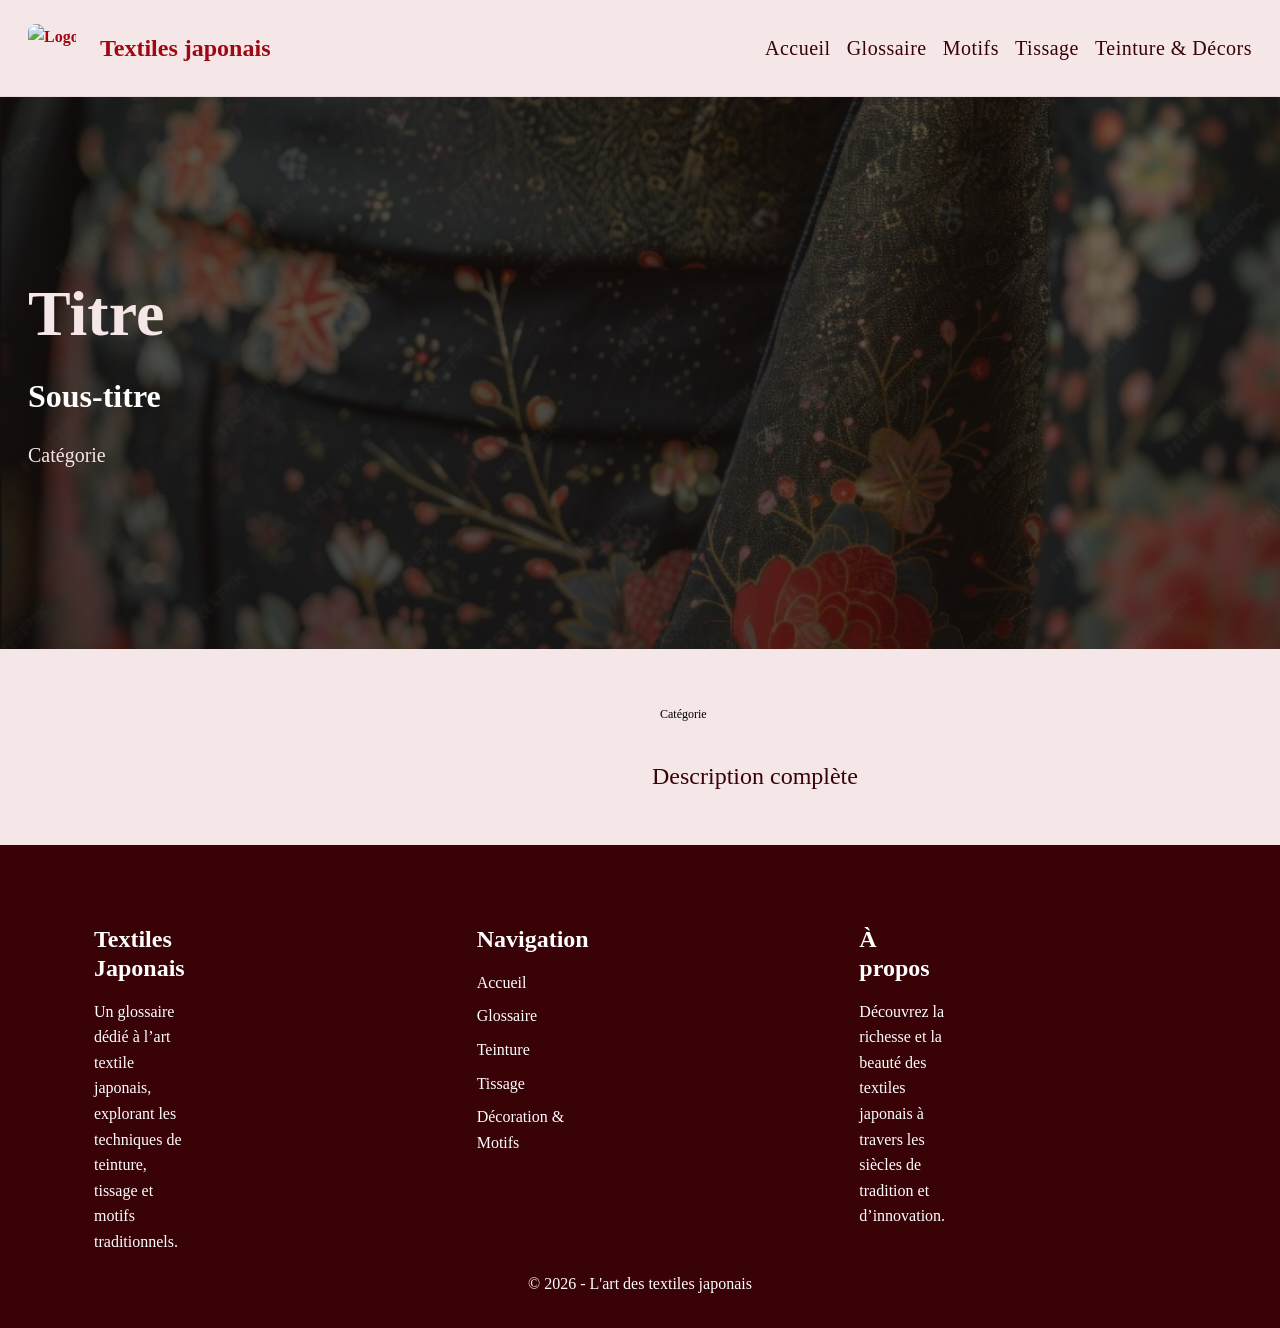
==== fiche.html @ 6d3a4010 "working" ====
<!DOCTYPE html>
<html lang="fr">
<head>
  <meta charset="UTF-8">
  <meta name="viewport" content="width=device-width, initial-scale=1.0">
  <title>Fiche textile | L'art des textiles japonais</title>
  <meta name="description" content="Découvrez une fiche détaillée sur un textile japonais.">

  <link rel="preconnect" href="https://fonts.googleapis.com">
  <link rel="preconnect" href="https://fonts.gstatic.com" crossorigin>
  <link href="https://fonts.googleapis.com/css2?family=Noto+Serif+JP:wght@500;700&family=Inter:wght@400;500;600;700&display=swap" rel="stylesheet">

  <link href="https://cdn.jsdelivr.net/npm/bootstrap@5.3.3/dist/css/bootstrap.min.css" rel="stylesheet">
  <link rel="stylesheet" href="css/style.css">
</head>
<body>

  <div id="site-header"></div>

  <main>
    <section id="ficheHero" class="hero-section-textile">
  <div class="custom-container">
    <div class="row">
      <div class="col-12 col-md-10 col-lg-8">
        <div class="hero-content">
          <h1 id="ficheTitle">Titre</h1>
          <h2 id="ficheSubtitle">Sous-titre</h2>
          <p id="ficheCategoryText">Catégorie</p>
        </div>
      </div>
    </div>
  </div>
</section>

    <section class="fiche-section py-5">
      <div class="custom-container">
        <div class="row g-4 align-items-start">
          <div class="col-12 col-lg-6">
            <img id="ficheImage" src="" alt="" class="img-fluid rounded-4 fiche-image">
          </div>

          <div class="col-12 col-lg-6">
            <span id="ficheBadge" class="result-badge mb-4">Catégorie</span>
            <p id="ficheDescription" class="fiche-description">
              Description complète
            </p>
          </div>
        </div>
      </div>
    </section>
  </main>

  <div id="site-footer"></div>

  <script src="https://cdn.jsdelivr.net/npm/bootstrap@5.3.3/dist/js/bootstrap.bundle.min.js"></script>
  <script src="js/main.js"></script>
</body>
</html>
---- css/style.css ----
:root {
  --bg-main: #f5e6e7;
  --bg-light: #ffffff72;

  --text-dark: #380206;
  --text-soft: #5f5249;

  --primary: #9f0712;
  --primary-dark: #7d0510;
  --secondary: #b88b4a;
  --accent: #d8c3a5;
  --white: #ffffff;
  --border-light: #d9d9d9;

  --shadow-soft: 0 10px 30px rgba(0, 0, 0, 0.08);
  --shadow-inner: inset 0 0 4px rgba(0, 0, 0, 0.25);

  --radius-lg: 16px;
  --radius-md: 16px;
  --radius-sm: 8px;

  --container-width: 1224px;

  --font-title: "Sour Gummy", cursive;
--font-text: "Times New Roman", serif;

  --fs-h1: 64px;
  --fs-h2: 32px;
  --fs-h3: 24px;
  --fs-text-lg: 32px;
  --fs-text-md: 24px;
  --fs-text: 16px;
  
  --nav-default: #380206;
--nav-hover: #8f0610;
--nav-active: #7f060e;
}

html {
  scroll-behavior: smooth;
}

body {
  margin: 0;
  background-color: var(--bg-main);
  color: #380206;
  font-family: var(--font-text);
  font-size: var(--fs-text);
  line-height: 1.6;
}

h1,
h2,
h3 {
  margin: 0;
  font-family: var(--font-title);
  line-height: 1.2;
}

h1 {
  font-size: var(--fs-h1);
  font-weight: 700;
}

h2 {
  font-size: var(--fs-h2);
  font-weight: 700;
}

h3 {
  font-size: var(--fs-h3);
  font-weight: 400;
}

p {
  margin: 0;
  font-size: var(--fs-text);
  font-family: var(--font-text);
  line-height: 1.6;
}

img {
  display: block;
  max-width: 100%;
  height: auto;
}

a:focus-visible,
button:focus-visible,
input:focus-visible {
  outline: 3px solid var(--secondary);
  outline-offset: 3px;
}

.visually-hidden {
  position: absolute;
  width: 1px;
  height: 1px;
  padding: 0;
  margin: -1px;
  overflow: hidden;
  clip: rect(0, 0, 0, 0);
  white-space: nowrap;
  border: 0;
}

.custom-container {
  width: min(var(--container-width), calc(100% - 2rem));
  margin-inline: auto;
}

/* NAVIGATION */
.site-header {
  position: relative;
  z-index: 100;
}

.custom-navbar {
  padding: 16px 0;
  background-color: #f5e6e7;
  backdrop-filter: blur(8px);
  border-bottom: 1px solid rgba(0, 0, 0, 0.05);
}

.header-row {
  min-height: 64px;
}

.navbar-brand {
  color: var(--primary);
  font-family: var(--font-title);
  font-weight: 700;
  text-decoration: none;
}

.brand-logo {
  display: inline-flex;
  align-items: center;
  gap: 24px;
}

.brand-image {
  width: 48px;
  height: 48px;
  object-fit: cover;
  border-radius: 8px;
  flex-shrink: 0;
}

.brand-text {
  display: inline-block;
  color: var(--primary);
  font-family: var(--font-title);
  font-size: 24px;
  font-weight: 700;
  line-height: 1;
  white-space: nowrap;
}

.header-nav {
  display: flex;
  flex-wrap: nowrap;
  justify-content: flex-end;
  align-items: center;
  gap: 8px 16px;
  overflow-x: auto;
  overflow-y: hidden;
  white-space: nowrap;
  -webkit-overflow-scrolling: touch;
  scrollbar-width: none;
}

.header-nav::-webkit-scrollbar {
  display: none;
}

.header-nav .nav-item {
  flex: 0 0 auto;
}

.nav-link {
  position: relative;
  display: inline-block;
  padding: 8px 0;
  color: var(--nav-default);
  font-size: 20px;
  font-weight: 500;
  white-space: nowrap;
  transition: color 0.3s ease;
  letter-spacing: 0.5px;
}

.nav-link:hover,
.nav-link:focus {
  color: var(--nav-hover);
}

.nav-link.active {
  color: var(--nav-active) !important;
  font-weight: 700;
}

.nav-link::after {
  content: "";
  position: absolute;
  left: 0;
  bottom: -4px;
  width: 0;
  height: 2px;
  background: var(--nav-hover);
  transition: width 0.25s ease;
}

.nav-link:hover::after,
.nav-link:focus::after {
  width: 100%;
}

.nav-link.active::after {
  width: 100%;
  background: var(--nav-active);
}

/* BLOCS DE TITRES COMMUNS */
.section-intro,
.tradition-content{
  display: flex;
  flex-direction: column;
  align-items: center;
  gap: 40px;
  text-align: center;
}

.section-intro p,
.tradition-content p{
  max-width: 744px;
  font-size: var(--fs-text-md);
  font-weight: 400;
  line-height: 1.6;
}
/* HERO ACCUEIL */
.hero-section-tissage,
.hero-section-teinture,
.hero-section-motifs,
.hero-section-textile {
  position: relative;
  height: 552px;
  display: flex;
  align-items: center;
  overflow: hidden;
  color: var(--white);
}

.hero-section-tissage::before {
  content: "";
  position: absolute;
  inset: 0;
  z-index: 0;
  background:
    linear-gradient(rgba(30, 20, 15, 0.45), rgba(30, 20, 15, 0.45)),
    url("../images/Tissage-deb.jpg") center / cover no-repeat;
  transform: scale(1);
  animation: heroZoom 8s ease-out forwards;
}

.hero-section-teinture::before {
  content: "";
  position: absolute;
  inset: 0;
  z-index: 0;
  background:
    linear-gradient(rgba(30, 20, 15, 0.45), rgba(30, 20, 15, 0.45)),
    url("../images/Teinture-Deb.jpg") center / cover no-repeat;
  transform: scale(1);
  animation: heroZoom 8s ease-out forwards;
}

.hero-section-motifs::before {
  content: "";
  position: absolute;
  inset: 0;
  z-index: 0;
  background:
    linear-gradient(rgba(30, 20, 15, 0.45), rgba(30, 20, 15, 0.45)),
    url("../images/Motifs-deb.jpg") center / cover no-repeat;
  transform: scale(1);
  animation: heroZoom 8s ease-out forwards;
}
.hero-section-textile::before {
  content: "";
  position: absolute;
  inset: 0;
  z-index: 0;
  background:
    linear-gradient(rgba(30, 20, 15, 0.45), rgba(30, 20, 15, 0.45)),
    url("../images/Textile_Japonais.jpg") center / cover no-repeat;
  transform: scale(1);
  animation: heroZoom 8s ease-out forwards;
}
.hero-section-tissage::after,
.hero-section-teinture::after,
.hero-section-motifs::after,
.hero-section-textile::after {
  content: "";
  position: absolute;
  inset: 0;
  z-index: 1;
  background:
    linear-gradient(rgba(20, 14, 12, 0.2), rgba(20, 14, 12, 0.35)),
    linear-gradient(to right, rgba(0, 0, 0, 0.3), rgba(0, 0, 0, 0.08));
}

.hero-content {
  position: relative;
  z-index: 2;
  display: flex;
  flex-direction: column;
  gap: 24px;
  text-align: left;
  animation: fadeUp 0.9s ease;
}

.hero-content h1 {
  max-width: 600px;
  color: #f5e6e7;
}

.hero-content p {
  max-width: 808px;
  font-size: 20px;
  font-weight: 400;
  line-height: 1.5;
  color: #f5e6e7;
}

.hero-content .hero-btn {
  margin-top: 16px;
}





@keyframes heroZoom {
  from {
    transform: scale(1.06);
  }
  to {
    transform: scale(1);
  }
}



.hero-btn {
  margin-top: 16px;
}

.btn-discover {
  display: inline-flex;
  align-items: center;
  justify-content: center;

  width: 288px;
  height: 60px;
  padding: 16px;

  border-radius: var(--radius-md);
  background-color: #9f0712;
  color: #f5e6e7;

  font-size: 20px;
  font-weight: 500;
  text-decoration: none;

  border: 2px solid #9f0712;

  transition: all 0.3s ease;
}

.btn-discover:hover,
.btn-discover:focus {
  background-color: #f5e6e7;
  color: #9f0712;
}


/* BLOC INTRO */
.tradition-section {
  height: 320px;
  display: flex;
  align-items: center;
}

/* CARTES DE NAVIGATION */
.navigation-cards-section,
.search-section {
  padding: 40px 0;
}

.cards-grid {
  display: flex;
  flex-wrap: wrap;
  justify-content: space-between;
  gap: 24px;
}

.nav-card-link,
.result-card-link {
  display: block;
  color: inherit;
  text-decoration: none;
}

.nav-card {
  width: 288px;
  height: 264px;
  display: flex;
  flex-direction: column;
  align-items: flex-start;

  padding: 24px 24px;

  background-color: var(--bg-light);
  border-radius: var(--radius-md);
  box-shadow: var(--shadow-inner);

  transition: transform 0.3s ease, box-shadow 0.3s ease;
}

.nav-card:hover,
.nav-card:focus-within {
  transform: translateY(-6px);
  box-shadow: 0 14px 34px rgba(0, 0, 0, 0.12);
}

.nav-card-icon {
  width: 64px;
  height: 64px;
  box-sizing: border-box;
  display: flex;
  align-items: center;
  justify-content: center;
  padding: 24px;
  border-radius: var(--radius-sm);
}

.nav-card-icon img {
  width: 100%;
  height: 100%;
  object-fit: contain;
}

.nav-card h2 {
  margin-top: 24px;
  font-size: 24px;
  font-weight: 700;
  text-align: left;
}

.nav-card p {
  margin-top: 16px;
  font-size: 16px;
  font-weight: 400;
  line-height: 1.5;
  text-align: left;
}

.icon-1 { background-color: #ffe2e2; }
.icon-2 { background-color: #fef3c6; }
.icon-3 { background-color: #5248b9; }
.icon-4 { background-color: #d0fae5; }



/* RECHERCHE */

.search-section-content {
  display: flex;
  flex-direction: column;
  gap: 24px;
}

.search-toolbar {
  display: flex;
  align-items: center;
  gap: 16px;
  width: 100%;
}

.search-input-box {
  flex: 1 1 auto;
  max-width: 100%;
  display: flex;
  align-items: center;
  gap: 24px;
  height: 56px;
  padding: 0 24px;
  background-color: var(--white);
  border: 1px solid var(--border-light);
  border-radius: var(--radius-md);
}

.search-input-box img {
  width: 24px;
  height: 24px;
  object-fit: contain;
  flex-shrink: 0;
   color: #380206;
}

.search-input-field,
.no-border-input {
  flex: 1 1 auto;
  min-width: 0;
  width: 100%;
  padding: 0;
  border: none;
  outline: none;
  background: transparent;
  color: #380206;
  font-size: 16px;
  font-weight: 700;
}

.search-input-field::placeholder,
.no-border-input::placeholder {
  color: #380206;
  opacity: 1;
}

.search-categories {
  flex: 0 1 496px;
  max-width: 600px;
  display: flex;
  align-items: center;
  justify-content: flex-end;
  gap: 16px;
}

.category-filter {
  padding: 8px 16px;
  border: none;
  border-radius: var(--radius-sm);
  background: transparent;
  color: #380206;
  font-size: 16px;
  font-weight: 500;
  white-space: nowrap;
  transition: background-color 0.3s ease, color 0.3s ease;
}



.category-filter:hover,
.category-filter:focus {
  background-color: #9f0712;
  color: #f5e6e7;
  border-color: #9f0712;
}



.results-count,
.results-info {
  width: 100%;
  max-width: var(--container-width);
  margin: 32px auto 0;
  text-align: center;
  color: #380206;
  font-size: 16px;
  font-weight: 700;
}

.results-grid {
  display: grid;
  grid-template-columns: repeat(3, 392px);
  justify-content: center;
  gap: 16px;
  width: 100%;
  max-width: var(--container-width);
  margin: 24px auto 0;
}

/* CARTES RÉSULTATS */
.result-card {
  display: flex;
  width: 392px;
  height: 384px;
  overflow: hidden;
  background-color: var(--white);
  border-radius: var(--radius-md);
  box-shadow: var(--shadow-inner);
  transition: transform 0.3s ease;
}

.result-card-link:hover .result-card,
.result-card-link:focus-visible .result-card {
  transform: translateY(-4px);
}

.result-card-image {
  width: 208px;
  height: 384px;
  flex-shrink: 0;
}

.result-card-image img {
  width: 100%;
  height: 100%;
  object-fit: cover;
}

.result-card-content {
  width: 184px;
  height: 384px;
  box-sizing: border-box;
  display: flex;
  flex-direction: column;
  align-items: flex-start;
  padding: 24px 8px;
}

.result-badge {
  display: inline-flex;
  align-items: center;
  justify-content: center;
  padding: 8px;
  border-radius: var(--radius-sm);
  color: #000000;
  font-size: 12px;
  font-weight: 400;
}

.result-text-content {
  display: flex;
  flex-direction: column;
  align-items: flex-start;
  margin-top: 64px;
}

.result-text-content h2 {
  font-size: 24px;
  font-weight: 700;
}

.result-text-content h3 {
  margin-top: 16px;
  font-size: 16px;
  font-weight: 400;
  line-height: 1.4;
}

.result-text-content p {
  margin-top: 16px;
  font-size: 16px;
  font-weight: 400;
  line-height: 1.5;
}


/* FOOTER */

.site-footer {
  padding: 80px 0 32px;
  background-color: var(--text-dark);
  color: var(--white);
}

.footer-grid {
  display: grid;
  grid-template-columns: repeat(3, 1fr);
  gap: 32px;
  max-width: var(--container-width);
  margin: 0 auto;
}

.footer-column h3 {
  font-size: 24px;
  font-weight: 700;
  color: var(--white);
}

.footer-column p,
.footer-column a {
  font-size: 16px;
  line-height: 1.6;
  color: var(--white);
  text-decoration: none;
}

.footer-nav-list {
  list-style: none;
  padding: 0;
  margin: 16px 0 0;

  display: flex;
  flex-direction: column;
  gap: 8px;
}

.footer-nav-list a {
  transition: color 0.3s ease;
}

.footer-nav-list a:hover,
.footer-nav-list a:focus {
  color: var(--secondary);
}

.footer-bottom {
  margin-top: 16px;
}

.footer-bottom p {
  margin: 0;
  font-size: 16px;
}

/* RESPONSIVE */
@media (min-width: 1440px) {
  .custom-container {
    width: var(--container-width);
  }
}

@media (max-width: 1200px) {
  .cards-grid {
    justify-content: center;
  }
  .footer-grid {
    grid-template-columns: 1fr;
    gap: 40px;
  }

  .footer-column {
    width: 100%;
  }
}

@media (max-width: 992px) {
  .hero-section-tissage,
  .hero-section-teinture,
  .hero-section-motifs,
   .hero-section-textile {
    height: 480px;
  }

  .hero-content h1,
  .hero-content p {
    max-width: 100%;
  }
  .header-nav {
    gap: 24px;
  }

  .nav-link {
    font-size: 20px;
  }
 



 .search-toolbar {
  display: flex;
  align-items: center;
  gap: 16px;
  width: 100%;
}

/* BARRE DE RECHERCHE */
.search-input-box {
  flex: 1 1 auto;
  min-width: 0;

  display: flex;
  align-items: center;
  gap: 24px;

  height: 56px;
  padding: 0 24px;

  background-color: var(--white);
  border: 1px solid var(--border-light);
  border-radius: var(--radius-md);
}

/* CATÉGORIES */
.search-categories {
  flex: 0 0 auto;

  display: flex;
  align-items: center;
  gap: 16px;

  white-space: nowrap;
}

  .category-filter {
    padding: 8px;
    font-size: 14px;
  }


  .results-grid {
    grid-template-columns: repeat(2, 392px);
  }
  
}

@media (max-width: 840px) {
  .results-grid {
    grid-template-columns: 392px;
  }
}
@media (max-width: 767.98px) {
  .hero-section-tissage,
  .hero-section-teinture,
  .hero-section-motifs,
   .hero-section-textile{
    height: 480px;
  }

  .hero-content h1,
  .hero-content p {
    max-width: 100%;
  }
  .brand-text {
    font-size: 20px;
  }
  .custom-navbar {
    padding: 12px 0;
  }

  .header-row {
    min-height: 56px;
  }

  .brand-logo {
    gap: 0;
  }

  .header-nav {
    gap: 8px 12px;
    flex-wrap: nowrap;
  }

  .header-nav .nav-item-home {
    display: none;
  }

  .nav-link {
    font-size: 18px;
  }
   .search-toolbar {
    flex-direction: column;
    align-items: stretch;
  }

  .search-categories {
    justify-content: center;
    flex-wrap: wrap;
  }

  .category-filter {
    font-size: 14px;
    padding: 8px 12px;
  }
}
@media (max-width: 768px) {
  h1 {
    font-size: 40px;
  }

  h2 {
    font-size: 24px;
  }

 
  .tradition-content p{
    font-size: 24px;
  }

  .tradition-section {
    height: auto;
    padding: 80px 0;
  }

  .nav-card {
    width: 100%;
    max-width: 424px;
    height: auto;
  }

  .nav-card p {
    font-size: 16px;
  }

  .teinture-hero-section {
    height: auto;
    min-height: 360px;
    padding: 80px 0;
  }
  .brand-logo {
    gap: 24px;
  }
  
}

@media (max-width: 576px) {
  h2 {
    font-size: 24px;
  }

  .hero-text {
    font-size: 24px;
  }

  .results-grid {
    grid-template-columns: 1fr;
  }

  .result-card {
    width: 100%;
  }
}

@media (max-width: 420px) {
  .result-card {
    height: auto;
    flex-direction: column;
  }

  .result-card-image,
  .result-card-content {
    width: 100%;
    height: auto;
  }

  .result-card-image {
    height: 240px;
  }
}

.fiche-image {
  width: 100%;
  max-height: 560px;
  object-fit: cover;
}

.fiche-description {
  font-size: var(--fs-text-md);
  line-height: 1.7;
}
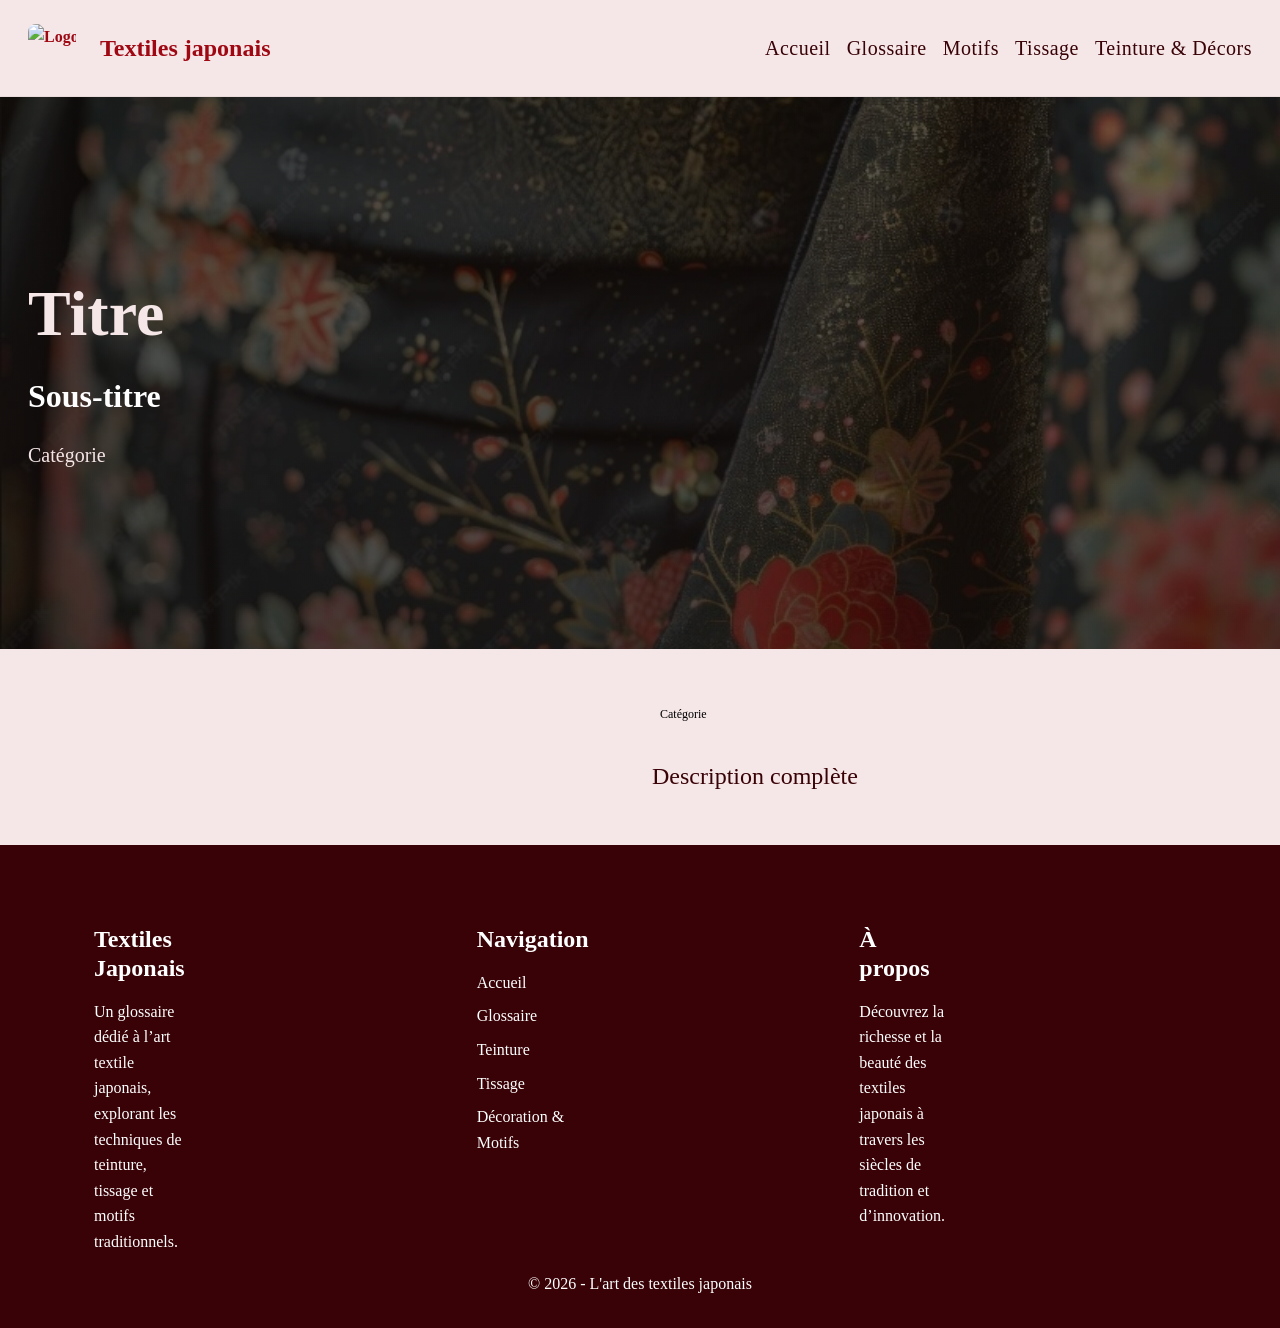
==== commit 187d65dc: "Changement en webp et indentation" ====
--- a/fiche.html
+++ b/fiche.html
@@ -1,58 +1,71 @@
-<!DOCTYPE html>
+<!doctype html>
 <html lang="fr">
-<head>
-  <meta charset="UTF-8">
-  <meta name="viewport" content="width=device-width, initial-scale=1.0">
-  <title>Fiche textile | L'art des textiles japonais</title>
-  <meta name="description" content="Découvrez une fiche détaillée sur un textile japonais.">
+  <head>
+    <meta charset="UTF-8" />
+    <meta name="viewport" content="width=device-width, initial-scale=1.0" />
+    <title>Fiche textile | L'art des textiles japonais</title>
+    <meta
+      name="description"
+      content="Découvrez une fiche détaillée sur un textile japonais."
+    />
 
-  <link rel="preconnect" href="https://fonts.googleapis.com">
-  <link rel="preconnect" href="https://fonts.gstatic.com" crossorigin>
-  <link href="https://fonts.googleapis.com/css2?family=Noto+Serif+JP:wght@500;700&family=Inter:wght@400;500;600;700&display=swap" rel="stylesheet">
+    <link rel="preconnect" href="https://fonts.googleapis.com" />
+    <link rel="preconnect" href="https://fonts.gstatic.com" crossorigin />
+    <link
+      href="https://fonts.googleapis.com/css2?family=Noto+Serif+JP:wght@500;700&family=Inter:wght@400;500;600;700&display=swap"
+      rel="stylesheet"
+    />
 
-  <link href="https://cdn.jsdelivr.net/npm/bootstrap@5.3.3/dist/css/bootstrap.min.css" rel="stylesheet">
-  <link rel="stylesheet" href="css/style.css">
-</head>
-<body>
+    <link
+      href="https://cdn.jsdelivr.net/npm/bootstrap@5.3.3/dist/css/bootstrap.min.css"
+      rel="stylesheet"
+    />
+    <link rel="stylesheet" href="css/style.css" />
+  </head>
+  <body>
+    <div id="site-header"></div>
 
-  <div id="site-header"></div>
-
-  <main>
-    <section id="ficheHero" class="hero-section-textile">
-  <div class="custom-container">
-    <div class="row">
-      <div class="col-12 col-md-10 col-lg-8">
-        <div class="hero-content">
-          <h1 id="ficheTitle">Titre</h1>
-          <h2 id="ficheSubtitle">Sous-titre</h2>
-          <p id="ficheCategoryText">Catégorie</p>
-        </div>
-      </div>
-    </div>
-  </div>
-</section>
-
-    <section class="fiche-section py-5">
-      <div class="custom-container">
-        <div class="row g-4 align-items-start">
-          <div class="col-12 col-lg-6">
-            <img id="ficheImage" src="" alt="" class="img-fluid rounded-4 fiche-image">
-          </div>
-
-          <div class="col-12 col-lg-6">
-            <span id="ficheBadge" class="result-badge mb-4">Catégorie</span>
-            <p id="ficheDescription" class="fiche-description">
-              Description complète
-            </p>
+    <main>
+      <section id="ficheHero" class="hero-section-textile">
+        <div class="custom-container">
+          <div class="row">
+            <div class="col-12 col-md-10 col-lg-8">
+              <div class="hero-content">
+                <h1 id="ficheTitle">Titre</h1>
+                <h2 id="ficheSubtitle">Sous-titre</h2>
+                <p id="ficheCategoryText">Catégorie</p>
+              </div>
+            </div>
           </div>
         </div>
-      </div>
-    </section>
-  </main>
+      </section>
 
-  <div id="site-footer"></div>
+      <section class="fiche-section py-5">
+        <div class="custom-container">
+          <div class="row g-4 align-items-start">
+            <div class="col-12 col-lg-6">
+              <img
+                id="ficheImage"
+                src=""
+                alt=""
+                class="img-fluid rounded-4 fiche-image"
+              />
+            </div>
 
-  <script src="https://cdn.jsdelivr.net/npm/bootstrap@5.3.3/dist/js/bootstrap.bundle.min.js"></script>
-  <script src="js/main.js"></script>
-</body>
-</html>+            <div class="col-12 col-lg-6">
+              <span id="ficheBadge" class="result-badge mb-4">Catégorie</span>
+              <p id="ficheDescription" class="fiche-description">
+                Description complète
+              </p>
+            </div>
+          </div>
+        </div>
+      </section>
+    </main>
+
+    <div id="site-footer"></div>
+
+    <script src="https://cdn.jsdelivr.net/npm/bootstrap@5.3.3/dist/js/bootstrap.bundle.min.js"></script>
+    <script src="js/main.js"></script>
+  </body>
+</html>
--- a/css/style.css
+++ b/css/style.css
@@ -258,7 +258,7 @@
   z-index: 0;
   background:
     linear-gradient(rgba(30, 20, 15, 0.45), rgba(30, 20, 15, 0.45)),
-    url("../images/Tissage-deb.jpg") center / cover no-repeat;
+    url("../images/Tissage-deb.webp") center / cover no-repeat;
   transform: scale(1);
   animation: heroZoom 8s ease-out forwards;
 }
@@ -270,7 +270,7 @@
   z-index: 0;
   background:
     linear-gradient(rgba(30, 20, 15, 0.45), rgba(30, 20, 15, 0.45)),
-    url("../images/Teinture-Deb.jpg") center / cover no-repeat;
+    url("../images/Teinture-Deb.webp") center / cover no-repeat;
   transform: scale(1);
   animation: heroZoom 8s ease-out forwards;
 }
@@ -282,7 +282,7 @@
   z-index: 0;
   background:
     linear-gradient(rgba(30, 20, 15, 0.45), rgba(30, 20, 15, 0.45)),
-    url("../images/Motifs-deb.jpg") center / cover no-repeat;
+    url("../images/Motifs-deb.webp") center / cover no-repeat;
   transform: scale(1);
   animation: heroZoom 8s ease-out forwards;
 }
@@ -293,7 +293,7 @@
   z-index: 0;
   background:
     linear-gradient(rgba(30, 20, 15, 0.45), rgba(30, 20, 15, 0.45)),
-    url("../images/Textile_Japonais.jpg") center / cover no-repeat;
+    url("../images/Textile_Japonais.webp") center / cover no-repeat;
   transform: scale(1);
   animation: heroZoom 8s ease-out forwards;
 }
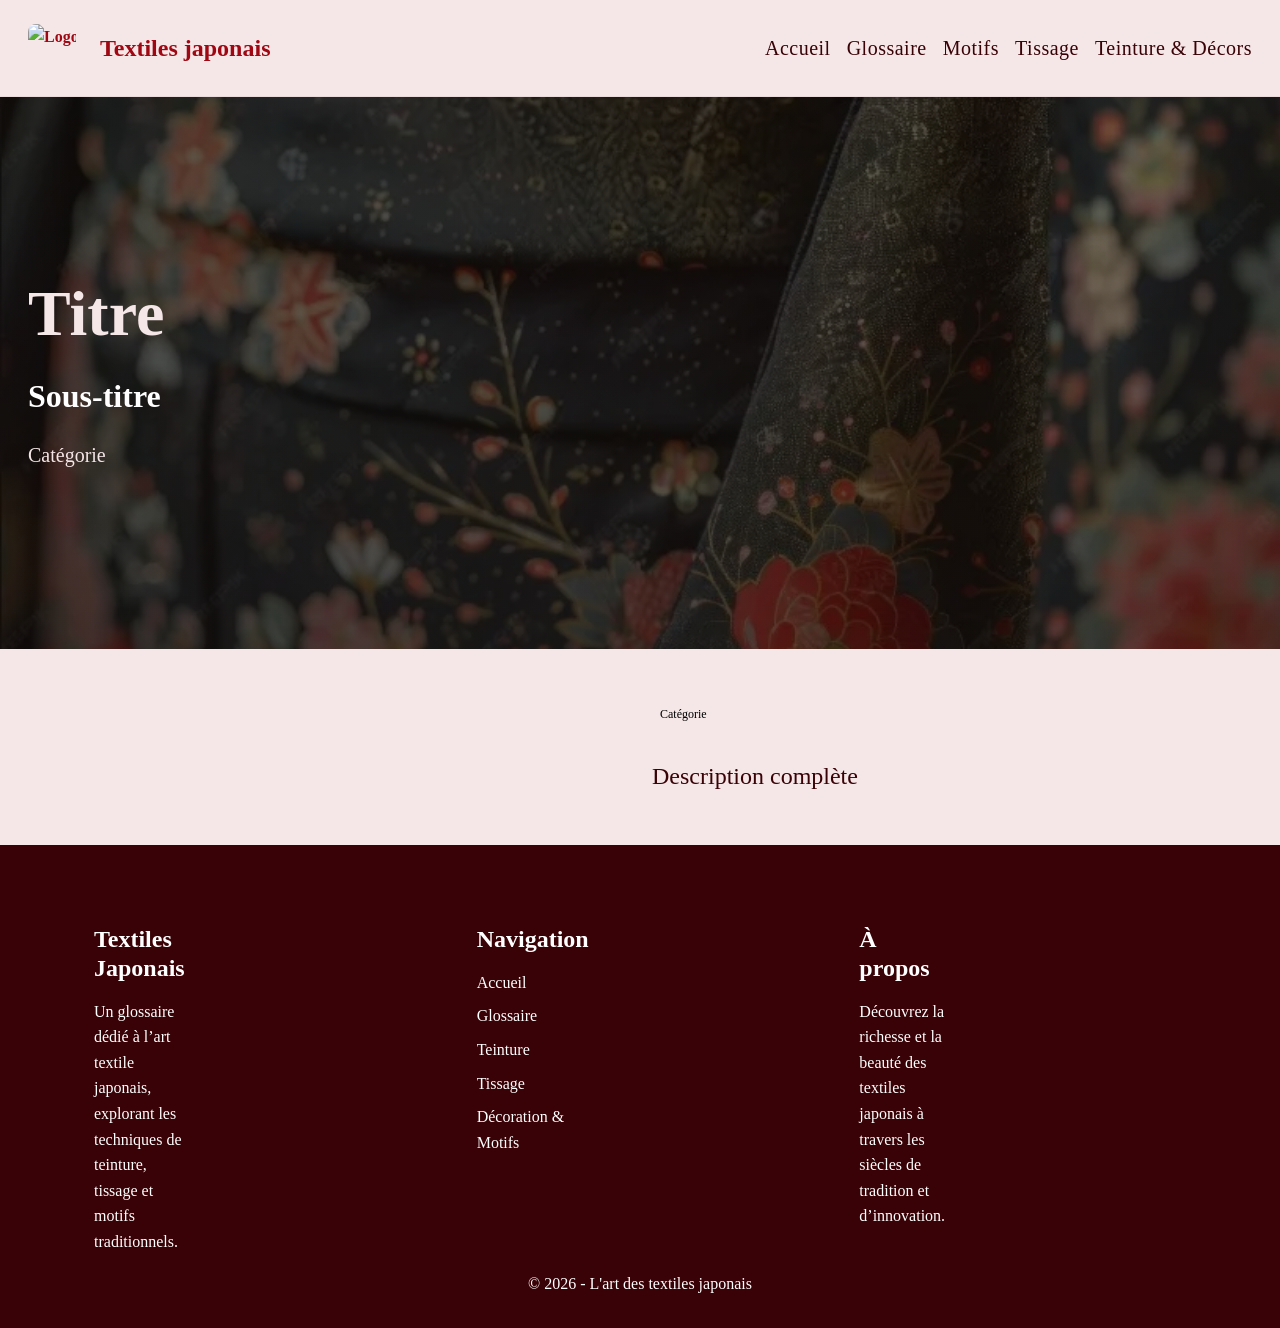
==== commit 2f9e5202: "defer ajouter à <script> rendre style.css non-bloquant" ====
--- a/fiche.html
+++ b/fiche.html
@@ -20,7 +20,8 @@
       href="https://cdn.jsdelivr.net/npm/bootstrap@5.3.3/dist/css/bootstrap.min.css"
       rel="stylesheet"
     />
-    <link rel="stylesheet" href="css/style.css" />
+    <link rel="preload" href="css/style.css" as="style" onload="this.onload=null;this.rel='stylesheet'">
+<noscript><link rel="stylesheet" href="css/style.css"></noscript>
   </head>
   <body>
     <div id="site-header"></div>
@@ -65,7 +66,7 @@
 
     <div id="site-footer"></div>
 
-    <script src="https://cdn.jsdelivr.net/npm/bootstrap@5.3.3/dist/js/bootstrap.bundle.min.js"></script>
-    <script src="js/main.js"></script>
+    <script src="https://cdn.jsdelivr.net/npm/bootstrap@5.3.3/dist/js/bootstrap.bundle.min.js" defer></script>
+    <script src="js/main.js" defer></script>
   </body>
 </html>
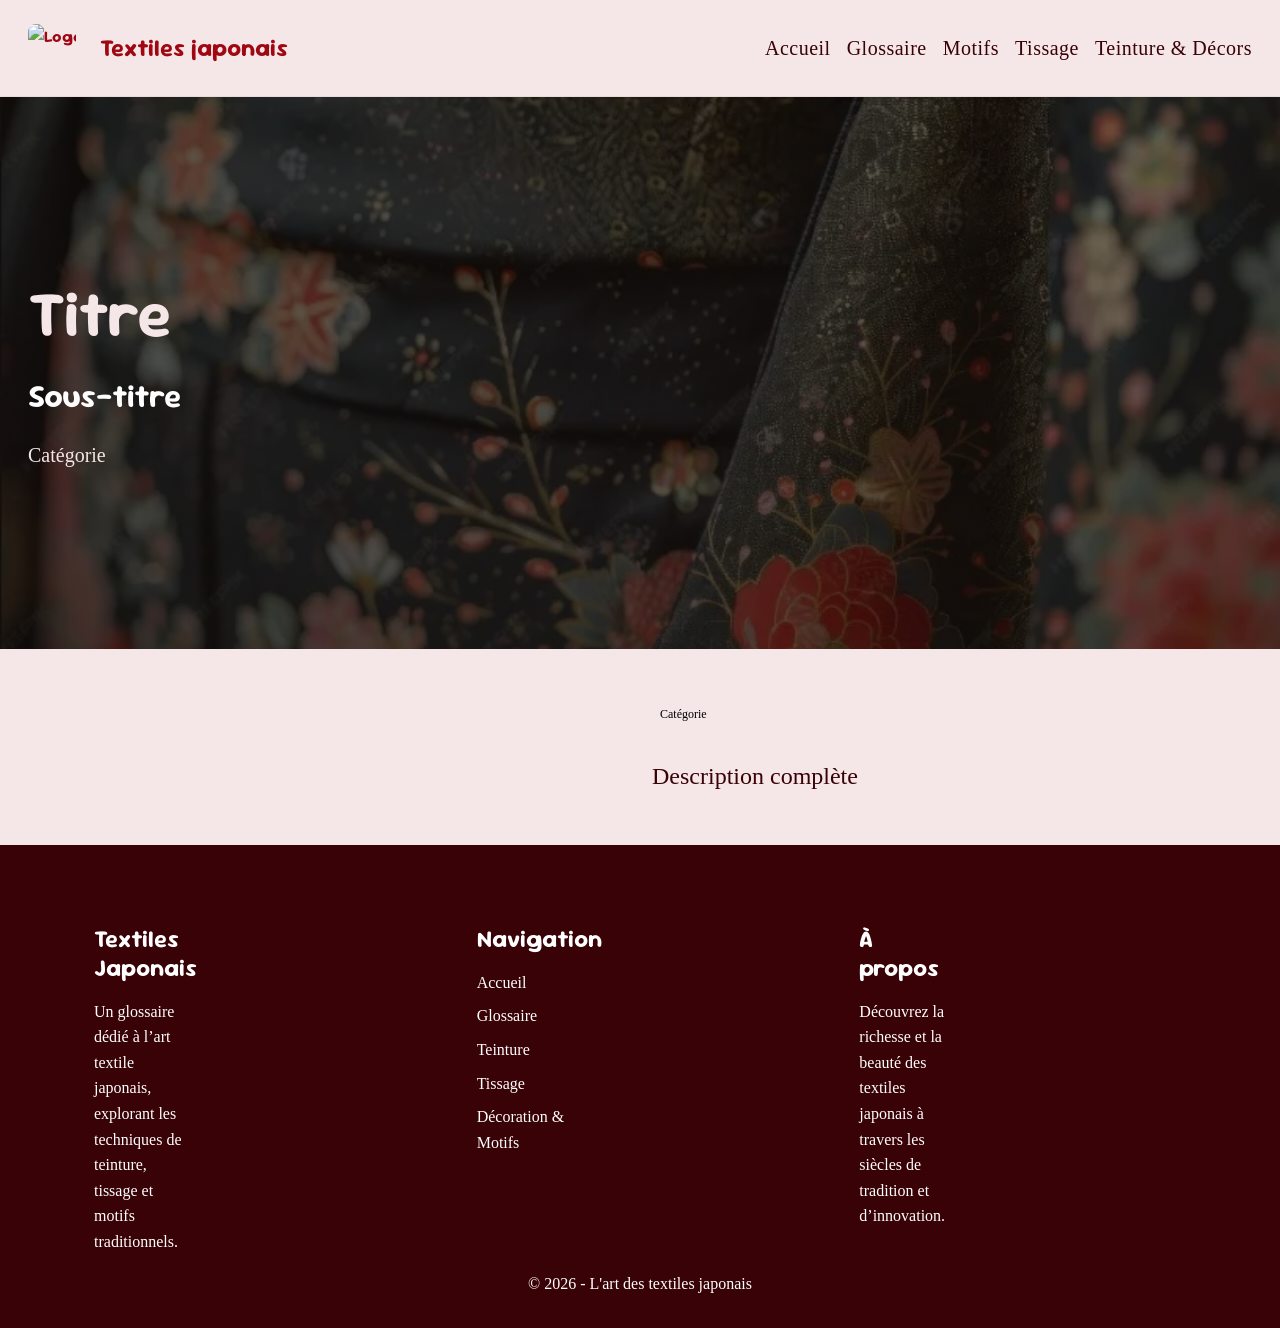
==== commit 7c45ecca: "modif font" ====
--- a/fiche.html
+++ b/fiche.html
@@ -12,16 +12,15 @@
     <link rel="preconnect" href="https://fonts.googleapis.com" />
     <link rel="preconnect" href="https://fonts.gstatic.com" crossorigin />
     <link
-      href="https://fonts.googleapis.com/css2?family=Noto+Serif+JP:wght@500;700&family=Inter:wght@400;500;600;700&display=swap"
-      rel="stylesheet"
-    />
+    href="https://fonts.googleapis.com/css2?family=Sour+Gummy:wght@700&display=swap"
+    rel="stylesheet">
+
 
     <link
       href="https://cdn.jsdelivr.net/npm/bootstrap@5.3.3/dist/css/bootstrap.min.css"
       rel="stylesheet"
     />
-    <link rel="preload" href="css/style.css" as="style" onload="this.onload=null;this.rel='stylesheet'">
-<noscript><link rel="stylesheet" href="css/style.css"></noscript>
+    <link rel="stylesheet" href="css/style.css" />
   </head>
   <body>
     <div id="site-header"></div>
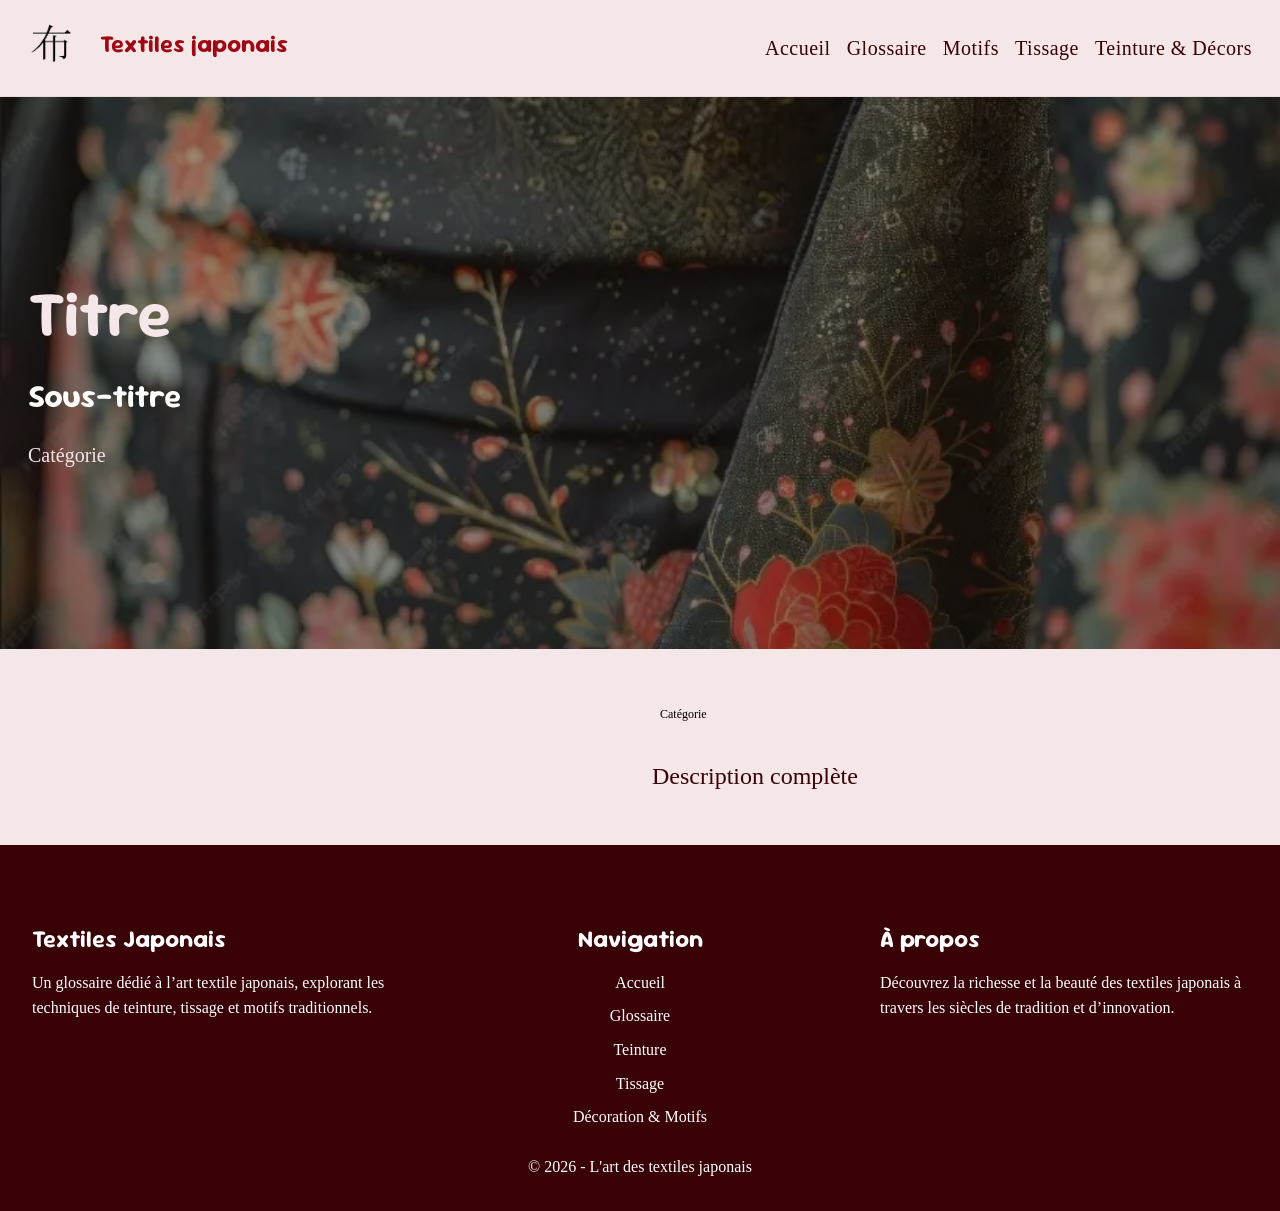
==== commit 41870067: "optimisation du code" ====
--- a/fiche.html
+++ b/fiche.html
@@ -12,9 +12,9 @@
     <link rel="preconnect" href="https://fonts.googleapis.com" />
     <link rel="preconnect" href="https://fonts.gstatic.com" crossorigin />
     <link
-    href="https://fonts.googleapis.com/css2?family=Sour+Gummy:wght@700&display=swap"
-    rel="stylesheet">
-
+      href="https://fonts.googleapis.com/css2?family=Sour+Gummy:wght@700&display=swap"
+      rel="stylesheet"
+    />
 
     <link
       href="https://cdn.jsdelivr.net/npm/bootstrap@5.3.3/dist/css/bootstrap.min.css"
@@ -26,16 +26,12 @@
     <div id="site-header"></div>
 
     <main>
-      <section id="ficheHero" class="hero-section-textile">
+      <section id="ficheHero" class="hero-section hero-section-textile">
         <div class="custom-container">
-          <div class="row">
-            <div class="col-12 col-md-10 col-lg-8">
-              <div class="hero-content">
-                <h1 id="ficheTitle">Titre</h1>
-                <h2 id="ficheSubtitle">Sous-titre</h2>
-                <p id="ficheCategoryText">Catégorie</p>
-              </div>
-            </div>
+          <div class="hero-content">
+            <h1 id="ficheTitle">Titre</h1>
+            <h2 id="ficheSubtitle">Sous-titre</h2>
+            <p id="ficheCategoryText">Catégorie</p>
           </div>
         </div>
       </section>
@@ -65,7 +61,10 @@
 
     <div id="site-footer"></div>
 
-    <script src="https://cdn.jsdelivr.net/npm/bootstrap@5.3.3/dist/js/bootstrap.bundle.min.js" defer></script>
+    <script
+      src="https://cdn.jsdelivr.net/npm/bootstrap@5.3.3/dist/js/bootstrap.bundle.min.js"
+      defer
+    ></script>
     <script src="js/main.js" defer></script>
   </body>
 </html>
--- a/css/style.css
+++ b/css/style.css
@@ -1,39 +1,61 @@
 :root {
-  --bg-main: #f5e6e7;
-  --bg-light: #ffffff72;
-
-  --text-dark: #380206;
-  --text-soft: #5f5249;
-
-  --primary: #9f0712;
-  --primary-dark: #7d0510;
-  --secondary: #b88b4a;
-  --accent: #d8c3a5;
-  --white: #ffffff;
-  --border-light: #d9d9d9;
-
-  --shadow-soft: 0 10px 30px rgba(0, 0, 0, 0.08);
+  /* Couleurs globales */
+  --color-bg-main: #f5e6e7;
+  --color-bg-surface: #ffffff72;
+  --color-white: #ffffff;
+  --color-black: #000000;
+
+  --color-text-main: #380206;
+
+  --color-primary: #9f0712;
+  --color-primary-dark: #7d0510;
+  --color-primary-hover: #8f0610;
+
+  --color-secondary: #b88b4a;
+  --color-border-light: #d9d9d9;
+  --color-footer-link-hover: #e1b2b6;
+  --color-border-subtle: rgba(0, 0, 0, 0.05);
+
+  /* Couleurs icônes */
+  --icon-bg-1: #ffe2e2;
+  --icon-bg-2: #fef3c6;
+  --icon-bg-3: #e0e7ff;
+  --icon-bg-4: #d0fae5;
+
+  /* Overlays */
+  --hero-overlay-dark: rgba(30, 20, 15, 0.45);
+
+  /* Ombres */
   --shadow-inner: inset 0 0 4px rgba(0, 0, 0, 0.25);
-
-  --radius-lg: 16px;
+  --shadow-card-hover: 0 14px 34px rgba(0, 0, 0, 0.12);
+
+  /* Radius */
   --radius-md: 16px;
   --radius-sm: 8px;
 
+  /* Layout */
   --container-width: 1224px;
 
+  /* Typo */
   --font-title: "Sour Gummy", cursive;
---font-text: "Times New Roman", serif;
+  --font-text: "Times New Roman", serif;
 
   --fs-h1: 64px;
   --fs-h2: 32px;
   --fs-h3: 24px;
-  --fs-text-lg: 32px;
   --fs-text-md: 24px;
   --fs-text: 16px;
-  
-  --nav-default: #380206;
---nav-hover: #8f0610;
---nav-active: #7f060e;
+
+  /* Variables d’usage */
+  --nav-default: var(--color-text-main);
+  --nav-hover: var(--color-primary-hover);
+  --nav-active: var(--color-primary-dark);
+
+  --button-bg: var(--color-primary);
+  --button-text: var(--color-bg-main);
+  --button-border: var(--color-primary);
+
+  --result-card-width: 392px;
 }
 
 html {
@@ -42,8 +64,8 @@
 
 body {
   margin: 0;
-  background-color: var(--bg-main);
-  color: #380206;
+  background-color: var(--color-bg-main);
+  color: var(--color-text-main);
   font-family: var(--font-text);
   font-size: var(--fs-text);
   line-height: 1.6;
@@ -88,7 +110,7 @@
 a:focus-visible,
 button:focus-visible,
 input:focus-visible {
-  outline: 3px solid var(--secondary);
+  outline: 3px solid var(--color-secondary);
   outline-offset: 3px;
 }
 
@@ -117,9 +139,9 @@
 
 .custom-navbar {
   padding: 16px 0;
-  background-color: #f5e6e7;
+  background-color: var(--color-bg-main);
   backdrop-filter: blur(8px);
-  border-bottom: 1px solid rgba(0, 0, 0, 0.05);
+  border-bottom: 1px solid var(--color-border-subtle);
 }
 
 .header-row {
@@ -127,7 +149,7 @@
 }
 
 .navbar-brand {
-  color: var(--primary);
+  color: var(--color-primary);
   font-family: var(--font-title);
   font-weight: 700;
   text-decoration: none;
@@ -149,7 +171,7 @@
 
 .brand-text {
   display: inline-block;
-  color: var(--primary);
+  color: var(--color-primary);
   font-family: var(--font-title);
   font-size: 24px;
   font-weight: 700;
@@ -239,76 +261,31 @@
   line-height: 1.6;
 }
 /* HERO ACCUEIL */
-.hero-section-tissage,
-.hero-section-teinture,
-.hero-section-motifs,
-.hero-section-textile {
+.hero-section {
   position: relative;
   height: 552px;
   display: flex;
   align-items: center;
   overflow: hidden;
-  color: var(--white);
-}
-
-.hero-section-tissage::before {
+  color: var(--color-white);
+}
+
+.hero-section::before {
   content: "";
   position: absolute;
   inset: 0;
   z-index: 0;
   background:
-    linear-gradient(rgba(30, 20, 15, 0.45), rgba(30, 20, 15, 0.45)),
-    url("../images/Tissage-deb.webp") center / cover no-repeat;
+    linear-gradient(var(--hero-overlay-dark), var(--hero-overlay-dark)),
+    var(--hero-image) center / cover no-repeat;
   transform: scale(1);
   animation: heroZoom 8s ease-out forwards;
 }
 
-.hero-section-teinture::before {
-  content: "";
-  position: absolute;
-  inset: 0;
-  z-index: 0;
-  background:
-    linear-gradient(rgba(30, 20, 15, 0.45), rgba(30, 20, 15, 0.45)),
-    url("../images/Teinture-Deb.webp") center / cover no-repeat;
-  transform: scale(1);
-  animation: heroZoom 8s ease-out forwards;
-}
-
-.hero-section-motifs::before {
-  content: "";
-  position: absolute;
-  inset: 0;
-  z-index: 0;
-  background:
-    linear-gradient(rgba(30, 20, 15, 0.45), rgba(30, 20, 15, 0.45)),
-    url("../images/Motifs-deb.webp") center / cover no-repeat;
-  transform: scale(1);
-  animation: heroZoom 8s ease-out forwards;
-}
-.hero-section-textile::before {
-  content: "";
-  position: absolute;
-  inset: 0;
-  z-index: 0;
-  background:
-    linear-gradient(rgba(30, 20, 15, 0.45), rgba(30, 20, 15, 0.45)),
-    url("../images/Textile_Japonais.webp") center / cover no-repeat;
-  transform: scale(1);
-  animation: heroZoom 8s ease-out forwards;
-}
-.hero-section-tissage::after,
-.hero-section-teinture::after,
-.hero-section-motifs::after,
-.hero-section-textile::after {
-  content: "";
-  position: absolute;
-  inset: 0;
-  z-index: 1;
-  background:
-    linear-gradient(rgba(20, 14, 12, 0.2), rgba(20, 14, 12, 0.35)),
-    linear-gradient(to right, rgba(0, 0, 0, 0.3), rgba(0, 0, 0, 0.08));
-}
+.hero-section-tissage { --hero-image: url("../images/Tissage-deb.webp"); }
+.hero-section-teinture { --hero-image: url("../images/Teinture-Deb.webp"); }
+.hero-section-motifs { --hero-image: url("../images/Motifs-deb.webp"); }
+.hero-section-textile { --hero-image: url("../images/Textile_Japonais.webp"); }
 
 .hero-content {
   position: relative;
@@ -322,20 +299,18 @@
 
 .hero-content h1 {
   max-width: 600px;
-  color: #f5e6e7;
-}
-
+}
+.hero-content h1,
+.hero-content p {
+  color: var(--color-bg-main);
+}
 .hero-content p {
   max-width: 808px;
   font-size: 20px;
   font-weight: 400;
   line-height: 1.5;
-  color: #f5e6e7;
-}
-
-.hero-content .hero-btn {
-  margin-top: 16px;
-}
+}
+
 
 
 
@@ -366,30 +341,31 @@
   padding: 16px;
 
   border-radius: var(--radius-md);
-  background-color: #9f0712;
-  color: #f5e6e7;
+  background-color: var(--button-bg);
+  color: var(--button-text);
+  border: 2px solid var(--button-border);
+
 
   font-size: 20px;
   font-weight: 500;
   text-decoration: none;
 
-  border: 2px solid #9f0712;
-
   transition: all 0.3s ease;
 }
 
 .btn-discover:hover,
 .btn-discover:focus {
-  background-color: #f5e6e7;
-  color: #9f0712;
+  background-color: var(--color-bg-main);
+  color: var(--color-primary);
 }
 
 
 /* BLOC INTRO */
 .tradition-section {
-  height: 320px;
-  display: flex;
-  align-items: center;
+  min-height: 320px;
+  display: flex;
+  align-items: center;
+  padding: 40px 0;
 }
 
 /* CARTES DE NAVIGATION */
@@ -421,7 +397,7 @@
 
   padding: 24px 24px;
 
-  background-color: var(--bg-light);
+  background-color: var(--color-bg-surface);
   border-radius: var(--radius-md);
   box-shadow: var(--shadow-inner);
 
@@ -431,7 +407,7 @@
 .nav-card:hover,
 .nav-card:focus-within {
   transform: translateY(-6px);
-  box-shadow: 0 14px 34px rgba(0, 0, 0, 0.12);
+  box-shadow: var(--shadow-card-hover);
 }
 
 .nav-card-icon {
@@ -460,16 +436,15 @@
 
 .nav-card p {
   margin-top: 16px;
-  font-size: 16px;
   font-weight: 400;
   line-height: 1.5;
   text-align: left;
 }
 
-.icon-1 { background-color: #ffe2e2; }
-.icon-2 { background-color: #fef3c6; }
-.icon-3 { background-color: #5248b9; }
-.icon-4 { background-color: #d0fae5; }
+.icon-1 { background-color: var(--icon-bg-1); }
+.icon-2 { background-color: var(--icon-bg-2); }
+.icon-3 { background-color: var(--icon-bg-3); }
+.icon-4 { background-color: var(--icon-bg-4); }
 
 
 
@@ -496,8 +471,8 @@
   gap: 24px;
   height: 56px;
   padding: 0 24px;
-  background-color: var(--white);
-  border: 1px solid var(--border-light);
+  background-color: var(--color-white);
+  border: 1px solid var(--color-border-light);
   border-radius: var(--radius-md);
 }
 
@@ -506,7 +481,6 @@
   height: 24px;
   object-fit: contain;
   flex-shrink: 0;
-   color: #380206;
 }
 
 .search-input-field,
@@ -518,14 +492,14 @@
   border: none;
   outline: none;
   background: transparent;
-  color: #380206;
+  color: var(--color-text-main);
   font-size: 16px;
   font-weight: 700;
 }
 
 .search-input-field::placeholder,
 .no-border-input::placeholder {
-  color: #380206;
+  color: var(--color-text-main);
   opacity: 1;
 }
 
@@ -543,7 +517,7 @@
   border: none;
   border-radius: var(--radius-sm);
   background: transparent;
-  color: #380206;
+  color: var(--color-text-main);
   font-size: 16px;
   font-weight: 500;
   white-space: nowrap;
@@ -554,9 +528,8 @@
 
 .category-filter:hover,
 .category-filter:focus {
-  background-color: #9f0712;
-  color: #f5e6e7;
-  border-color: #9f0712;
+  background-color: var(--color-primary);
+  color: var(--color-bg-main);
 }
 
 
@@ -567,14 +540,14 @@
   max-width: var(--container-width);
   margin: 32px auto 0;
   text-align: center;
-  color: #380206;
+  color: var(--color-text-main);
   font-size: 16px;
   font-weight: 700;
 }
 
 .results-grid {
   display: grid;
-  grid-template-columns: repeat(3, 392px);
+  grid-template-columns: repeat(3, var(--result-card-width));
   justify-content: center;
   gap: 16px;
   width: 100%;
@@ -585,10 +558,10 @@
 /* CARTES RÉSULTATS */
 .result-card {
   display: flex;
-  width: 392px;
+  width: var(--result-card-width);
   height: 384px;
   overflow: hidden;
-  background-color: var(--white);
+  background-color: var(--color-white);
   border-radius: var(--radius-md);
   box-shadow: var(--shadow-inner);
   transition: transform 0.3s ease;
@@ -627,7 +600,7 @@
   justify-content: center;
   padding: 8px;
   border-radius: var(--radius-sm);
-  color: #000000;
+  color: var(--color-black);
   font-size: 12px;
   font-weight: 400;
 }
@@ -663,29 +636,30 @@
 
 .site-footer {
   padding: 80px 0 32px;
-  background-color: var(--text-dark);
-  color: var(--white);
+  background-color: var(--color-text-main);
+  color: var(--color-white);
 }
 
 .footer-grid {
   display: grid;
-  grid-template-columns: repeat(3, 1fr);
+  grid-template-columns: repeat(3, var(--result-card-width));
   gap: 32px;
   max-width: var(--container-width);
   margin: 0 auto;
+  justify-content: center;
 }
 
 .footer-column h3 {
   font-size: 24px;
   font-weight: 700;
-  color: var(--white);
+  color: var(--color-white);
 }
 
 .footer-column p,
 .footer-column a {
   font-size: 16px;
   line-height: 1.6;
-  color: var(--white);
+  color: var(--color-white);
   text-decoration: none;
 }
 
@@ -703,13 +677,12 @@
   transition: color 0.3s ease;
 }
 
-.footer-nav-list a:hover,
-.footer-nav-list a:focus {
-  color: var(--secondary);
+.footer-nav-list a:hover {
+  color: var(--color-footer-link-hover);
 }
 
 .footer-bottom {
-  margin-top: 16px;
+  margin-top: 24px;
 }
 
 .footer-bottom p {
@@ -718,16 +691,11 @@
 }
 
 /* RESPONSIVE */
-@media (min-width: 1440px) {
-  .custom-container {
-    width: var(--container-width);
-  }
-}
-
 @media (max-width: 1200px) {
   .cards-grid {
     justify-content: center;
   }
+
   .footer-grid {
     grid-template-columns: 1fr;
     gap: 40px;
@@ -739,10 +707,7 @@
 }
 
 @media (max-width: 992px) {
-  .hero-section-tissage,
-  .hero-section-teinture,
-  .hero-section-motifs,
-   .hero-section-textile {
+  .hero-section {
     height: 480px;
   }
 
@@ -750,84 +715,45 @@
   .hero-content p {
     max-width: 100%;
   }
+
   .header-nav {
     gap: 24px;
   }
 
-  .nav-link {
-    font-size: 20px;
-  }
- 
-
-
-
- .search-toolbar {
-  display: flex;
-  align-items: center;
-  gap: 16px;
-  width: 100%;
-}
-
-/* BARRE DE RECHERCHE */
-.search-input-box {
-  flex: 1 1 auto;
-  min-width: 0;
-
-  display: flex;
-  align-items: center;
-  gap: 24px;
-
-  height: 56px;
-  padding: 0 24px;
-
-  background-color: var(--white);
-  border: 1px solid var(--border-light);
-  border-radius: var(--radius-md);
-}
-
-/* CATÉGORIES */
-.search-categories {
-  flex: 0 0 auto;
-
-  display: flex;
-  align-items: center;
-  gap: 16px;
-
-  white-space: nowrap;
-}
+  .search-categories {
+    flex: 0 0 auto;
+    white-space: nowrap;
+  }
 
   .category-filter {
     padding: 8px;
     font-size: 14px;
   }
 
-
   .results-grid {
-    grid-template-columns: repeat(2, 392px);
-  }
-  
+    grid-template-columns: repeat(2, var(--result-card-width));
+  }
 }
 
 @media (max-width: 840px) {
   .results-grid {
-    grid-template-columns: 392px;
-  }
-}
-@media (max-width: 767.98px) {
-  .hero-section-tissage,
-  .hero-section-teinture,
-  .hero-section-motifs,
-   .hero-section-textile{
-    height: 480px;
-  }
-
-  .hero-content h1,
-  .hero-content p {
-    max-width: 100%;
-  }
+    grid-template-columns: var(--result-card-width);
+  }
+}
+
+@media (max-width: 768px) {
+  h1 {
+    font-size: 40px;
+  }
+
+  h2 {
+    font-size: 24px;
+  }
+
   .brand-text {
     font-size: 20px;
   }
+
   .custom-navbar {
     padding: 12px 0;
   }
@@ -842,7 +768,6 @@
 
   .header-nav {
     gap: 8px 12px;
-    flex-wrap: nowrap;
   }
 
   .header-nav .nav-item-home {
@@ -852,7 +777,13 @@
   .nav-link {
     font-size: 18px;
   }
-   .search-toolbar {
+
+  .tradition-section {
+    height: auto;
+    padding: 80px 0;
+  }
+
+  .search-toolbar {
     flex-direction: column;
     align-items: stretch;
   }
@@ -863,27 +794,8 @@
   }
 
   .category-filter {
+    padding: 8px 12px;
     font-size: 14px;
-    padding: 8px 12px;
-  }
-}
-@media (max-width: 768px) {
-  h1 {
-    font-size: 40px;
-  }
-
-  h2 {
-    font-size: 24px;
-  }
-
- 
-  .tradition-content p{
-    font-size: 24px;
-  }
-
-  .tradition-section {
-    height: auto;
-    padding: 80px 0;
   }
 
   .nav-card {
@@ -891,31 +803,9 @@
     max-width: 424px;
     height: auto;
   }
-
-  .nav-card p {
-    font-size: 16px;
-  }
-
-  .teinture-hero-section {
-    height: auto;
-    min-height: 360px;
-    padding: 80px 0;
-  }
-  .brand-logo {
-    gap: 24px;
-  }
-  
 }
 
 @media (max-width: 576px) {
-  h2 {
-    font-size: 24px;
-  }
-
-  .hero-text {
-    font-size: 24px;
-  }
-
   .results-grid {
     grid-template-columns: 1fr;
   }
